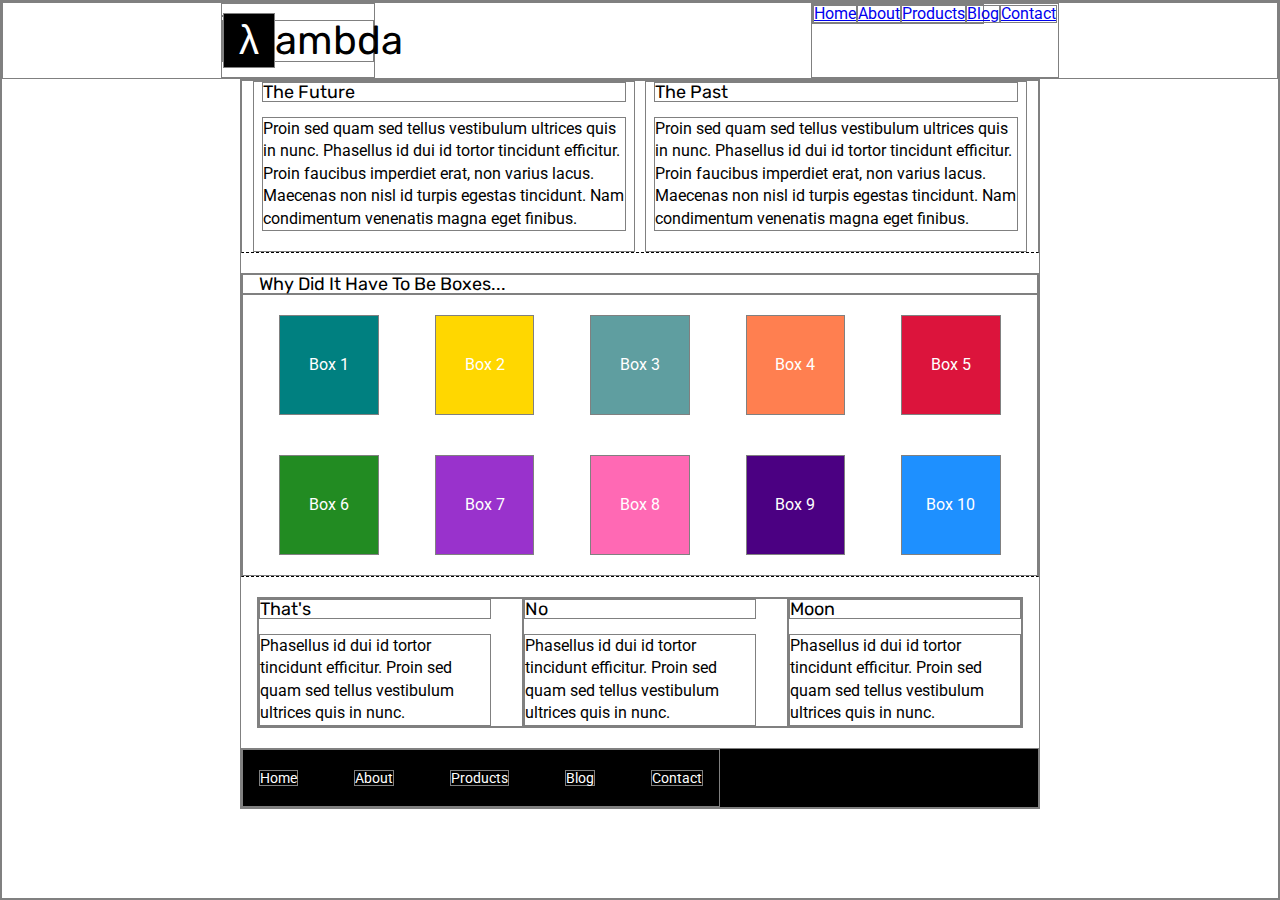
==== index.html @ a05e2f19 "added nav, title, and colored boxed on home page" ====
<!doctype html>

<html lang="en">
<head>
  <meta charset="utf-8">

  <title>Sprint Challenge - Home</title>

  <link href="https://fonts.googleapis.com/css?family=Roboto|Rubik" rel="stylesheet">
  <link rel="stylesheet" href="css/index.css">

</head>

<body>
    <header>
        <div class="header-left">
            <img src="">
            <h1><span class="special">&#955</span>ambda</h1>
        </div>
        <div class="header-right">
            <nav>
                <a href="#">Home</a>
                <a href="about.html" target="_blank">About</a>
                <a href="#">Products</a>
                <a href="#">Blog</a>
                <a href="#">Contact</a>
            </nav>
        </div>
    </header>
    <div class="container">
   
        <section class="top-content">
            <div class="text-container">
                <h2>The Future</h2>
                <p>Proin sed quam sed tellus vestibulum ultrices quis in nunc. Phasellus id dui id tortor tincidunt efficitur. Proin faucibus imperdiet erat, non varius lacus. Maecenas non nisl id turpis egestas tincidunt. Nam condimentum venenatis magna eget finibus.</p>
            </div>
            <div class="text-container">
                <h2>The Past</h2>
                <p>Proin sed quam sed tellus vestibulum ultrices quis in nunc. Phasellus id dui id tortor tincidunt efficitur. Proin faucibus imperdiet erat, non varius lacus. Maecenas non nisl id turpis egestas tincidunt. Nam condimentum venenatis magna eget finibus.</p>
            </div>
        </section>
        
        <section class="middle-content">
        
            <h2>Why Did It Have To Be Boxes...</h2>
            
            <div class="boxes">
                <div class="box1">Box 1</div>
                <div class="box2">Box 2</div>
                <div class="box3">Box 3</div>
                <div class="box4">Box 4</div>
                <div class="box5">Box 5</div>
                <div class="box6">Box 6</div>
                <div class="box7">Box 7</div>
                <div class="box8">Box 8</div>
                <div class="box9">Box 9</div>
                <div class="box10">Box 10</div>
            </div>
        
        </section>

        <section class="bottom-content">

            <div class="text-container">
                <h2>That's</h2>
                <p>Phasellus id dui id tortor tincidunt efficitur. Proin sed quam sed tellus vestibulum ultrices quis in nunc.</p>
            </div>
            <div class="text-container">
                <h2>No</h2>
                <p>Phasellus id dui id tortor tincidunt efficitur. Proin sed quam sed tellus vestibulum ultrices quis in nunc.</p>
            </div>
            <div class="text-container">
                <h2>Moon</h2>
                <p>Phasellus id dui id tortor tincidunt efficitur. Proin sed quam sed tellus vestibulum ultrices quis in nunc.</p>
            </div>

        </section>
        
        <footer>
            <nav>
                <a href="#">Home</a>
                <a href="#">About</a>
                <a href="#">Products</a>
                <a href="#">Blog</a>
                <a href="#">Contact</a>
            </nav>
        </footer>
    </div><!-- container -->        
</body>
</html>
---- css/index.css ----
/* http://meyerweb.com/eric/tools/css/reset/ 
   v2.0 | 20110126
   License: none (public domain)
*/

html, body, div, span, applet, object, iframe,
h1, h2, h3, h4, h5, h6, p, blockquote, pre,
a, abbr, acronym, address, big, cite, code,
del, dfn, em, img, ins, kbd, q, s, samp,
small, strike, strong, sub, sup, tt, var,
b, u, i, center,
dl, dt, dd, ol, ul, li,
fieldset, form, label, legend,
table, caption, tbody, tfoot, thead, tr, th, td,
article, aside, canvas, details, embed, 
figure, figcaption, footer, header, hgroup, 
menu, nav, output, ruby, section, summary,
time, mark, audio, video {
	margin: 0;
	padding: 0;
	/* border: 0; */
	font-size: 100%;
	font: inherit;
	vertical-align: baseline;
}
*{
    box-sizing:border-box;
    border:1px solid grey;
    max-width:100%;
  }

/* HTML5 display-role reset for older browsers */
article, aside, details, figcaption, figure, 
footer, header, hgroup, menu, nav, section {
	display: block;
}
body {
	line-height: 1;
}
ol, ul {
	list-style: none;
}
blockquote, q {
	quotes: none;
}
blockquote:before, blockquote:after,
q:before, q:after {
	content: '';
	content: none;
}
table {
	border-collapse: collapse;
	border-spacing: 0;
}

* {
    box-sizing: border-box;
}

html, body {
    height: 100%;
    font-family: 'Roboto', sans-serif;
}

h1, h2, h3, h4, h5 {
    font-size: 18px;
    margin-bottom: 15px;
    font-family: 'Rubik', sans-serif;
}

p {
    line-height: 1.4;
}

.container {
    width: 800px;
    margin: 0 auto;
}

/*Header styles*/

header{
    display: flex;
    justify-content: space-around;
}

nav {
    display: flex;
    justify-content: space-around;
    width: 70%;

}

h1{
    font-size: 40px;
}

.special{
    background: black;
    color: white;
    padding: 2% 10%;
    font-size: 200px,
}


/*Top section styles*/
.top-content {
    display: flex;
    flex-wrap: wrap;
    justify-content: space-evenly;
    margin-bottom: 20px;
    border-bottom: 1px dashed black;
}

.top-content .text-container {
    width: 48%;
    padding: 0 1%;
    padding-bottom: 20px;  
}

.middle-content {
    margin-bottom: 20px;
    border-bottom: 1px dashed black;
}

.middle-content h2 {
    padding: 0 2%;
    margin-bottom: 0;
}

.middle-content .boxes {
    display: flex;
    flex-wrap: wrap;
    justify-content: space-evenly;
}

.middle-content .boxes .box1, .box2, .box3, .box4, .box5, .box6, .box7, .box8, .box9, .box10 {
    width: 12.5%;
    height: 100px;
    margin: 20px 2.5%;
    color: white;
    display: flex;
    align-items: center;
    justify-content: center;
}

.box1{
    background: teal;
}

.box2{
    background: gold;
}

.box3{
    background: cadetblue;
}

.box4{
    background: coral;
}

.box5{
    background: crimson;
}

.box6 {
    background: forestgreen;
}

.box7{
    background: darkorchid;
}

.box8{
    background: hotpink;
}

.box9{
    background: indigo;
}

.box10{
    background: dodgerblue;
}
.bottom-content {
    display: flex;
    margin: 0 2% 20px;
    justify-content: space-around;
}

.bottom-content .text-container {
    padding-right: 4%;
}

.bottom-content .text-container:last-child {
    padding-right: 0;
}

footer {
    width: 100%;
    background: black;
}

footer nav {
    width: 60%;
    display: flex;
    justify-content: space-between;
    align-items: center;
    padding: 20px 2%;
    font-size: 14px;
}

footer nav a {
    color: white;
    text-decoration: none;
}
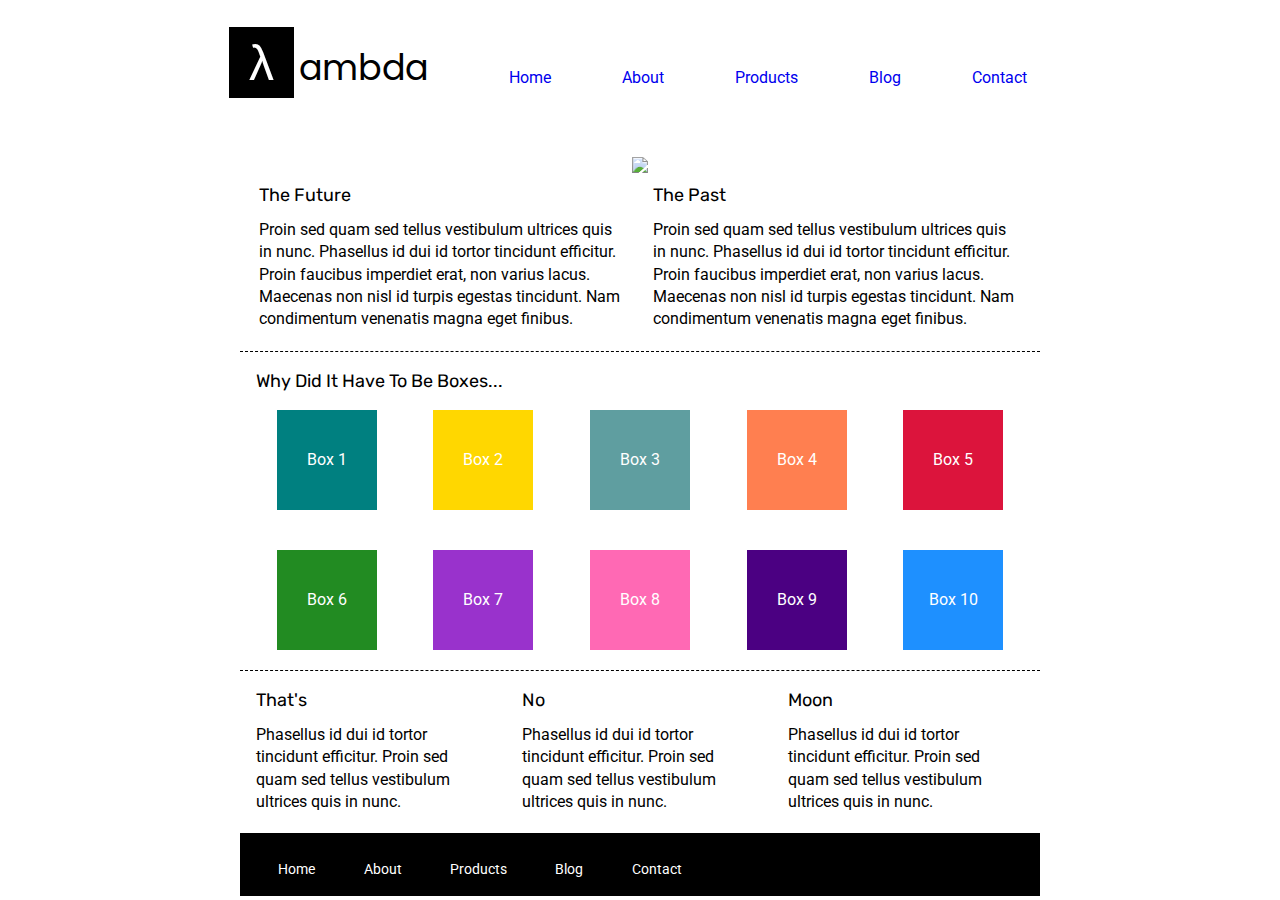
==== commit d1351f4a: "added img and h1 fonts" ====
--- a/index.html
+++ b/index.html
@@ -14,7 +14,6 @@
 <body>
     <header>
         <div class="header-left">
-            <img src="">
             <h1><span class="special">&#955</span>ambda</h1>
         </div>
         <div class="header-right">
@@ -27,6 +26,9 @@
             </nav>
         </div>
     </header>
+    <div class="top-image">
+        <img src="img/jumbo.jpg">
+    </div>
     <div class="container">
    
         <section class="top-content">
--- a/css/index.css
+++ b/css/index.css
@@ -2,6 +2,8 @@
    v2.0 | 20110126
    License: none (public domain)
 */
+
+@import url('https://fonts.googleapis.com/css2?family=Poppins:wght@700&display=swap');
 
 html, body, div, span, applet, object, iframe,
 h1, h2, h3, h4, h5, h6, p, blockquote, pre,
@@ -25,7 +27,7 @@
 }
 *{
     box-sizing:border-box;
-    border:1px solid grey;
+    /* border:1px solid grey; */
     max-width:100%;
   }
 
@@ -81,27 +83,50 @@
 
 header{
     display: flex;
-    justify-content: space-around;
+    justify-content: center;
+}
+
+.header-right{
+    width: 45%;
+    margin: 3% 0;
+}
+
+.header-left{
+    width: 20%;
+    margin: 3% 0;
+}
+nav a{
+    text-decoration: none;
+    margin: 2% 5% 0;
+
 }
 
 nav {
     display: flex;
-    justify-content: space-around;
-    width: 70%;
-
+    justify-content: space-between;
+    align-items: center;
+    margin: 20px 0;
 }
 
 h1{
-    font-size: 40px;
+    font-size: 35px;
+    font-family:'Poppins', sans-serif, Arial, sans-serif;
 }
 
 .special{
     background: black;
     color: white;
-    padding: 2% 10%;
-    font-size: 200px,
-}
-
+    padding: 0 20px;
+    font-size: 50px;
+    margin: 0 2%;
+    font-family:'Poppins', sans-serif, Arial, sans-serif;
+}
+
+.top-image{
+    display: flex;
+    justify-content: center;
+    margin: 1%;
+}
 
 /*Top section styles*/
 .top-content {
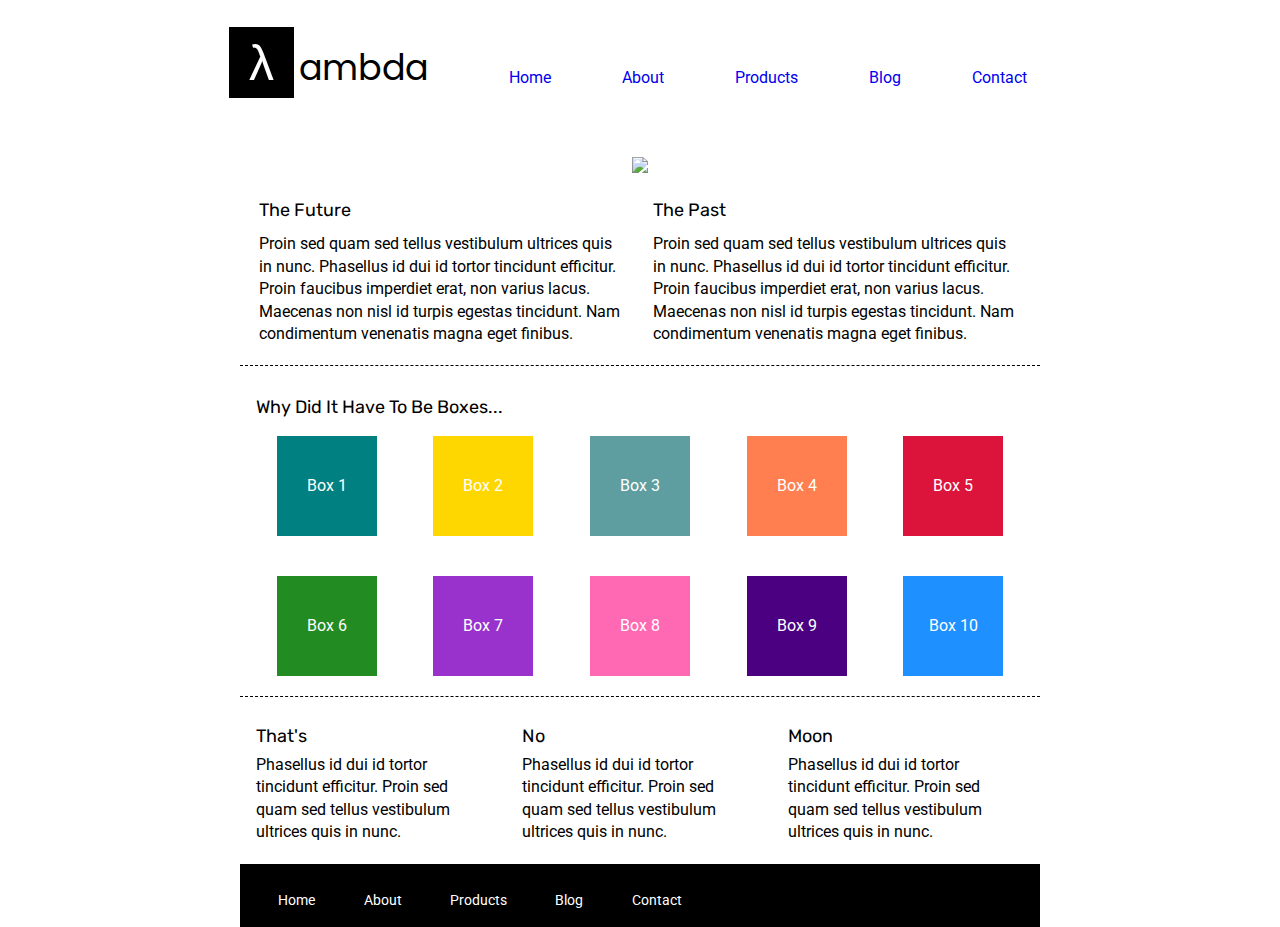
==== commit a98e955f: "comments" ====
--- a/index.html
+++ b/index.html
@@ -12,6 +12,8 @@
 </head>
 
 <body>
+
+<!--header-->
     <header>
         <div class="header-left">
             <h1><span class="special">&#955</span>ambda</h1>
@@ -30,7 +32,6 @@
         <img src="img/jumbo.jpg">
     </div>
     <div class="container">
-   
         <section class="top-content">
             <div class="text-container">
                 <h2>The Future</h2>
@@ -41,11 +42,12 @@
                 <p>Proin sed quam sed tellus vestibulum ultrices quis in nunc. Phasellus id dui id tortor tincidunt efficitur. Proin faucibus imperdiet erat, non varius lacus. Maecenas non nisl id turpis egestas tincidunt. Nam condimentum venenatis magna eget finibus.</p>
             </div>
         </section>
+
+    <!--Body Section --> 
+        <section class="middle-content">
+
+            <h2>Why Did It Have To Be Boxes...</h2>
         
-        <section class="middle-content">
-        
-            <h2>Why Did It Have To Be Boxes...</h2>
-            
             <div class="boxes">
                 <div class="box1">Box 1</div>
                 <div class="box2">Box 2</div>
--- a/css/index.css
+++ b/css/index.css
@@ -129,6 +129,7 @@
 }
 
 /*Top section styles*/
+
 .top-content {
     display: flex;
     flex-wrap: wrap;
@@ -239,4 +240,67 @@
 footer nav a {
     color: white;
     text-decoration: none;
-}+}
+
+/* About Section Styles*/
+
+.about-top, .work-together{
+    display: flex;
+    justify-content: center;
+    flex-direction: column;
+    margin: 2%;
+} 
+
+.work-together{
+    margin: 0 2% 5% 2%;
+}
+
+
+.about-top-container, .about-bottom-container{
+    display: flex;
+    justify-content: center;
+    align-items: center;
+    margin: 2%;
+}
+
+.strategy, .work, .places, .collaboration {
+   display: flex;
+   flex-direction: column;
+   justify-content: center;
+   align-items: left;
+   margin: 2%;
+   border-bottom: 1px dashed grey;
+}
+
+.strategy, .work, .places, .collaboration p {
+    margin: 2% 0;
+}
+
+.strategy, .work, .places, .collaboration img {
+    margin: 2%;
+}
+
+h2 {
+    margin: 4% 0;
+}
+
+/*Button sytles*/
+
+.learn-button{
+    background: white;
+    color: black;
+    padding: 2%;
+    margin: 5% 0;
+    border: 2px solid black;
+    border-radius: 5px;
+    display: inline;
+    width: 120px;
+    text-align: center;
+    text-decoration: none;
+}
+/*Navigation sytles*/
+
+.about-nav {
+    display: flex;
+    align-content: flex-start;
+}
